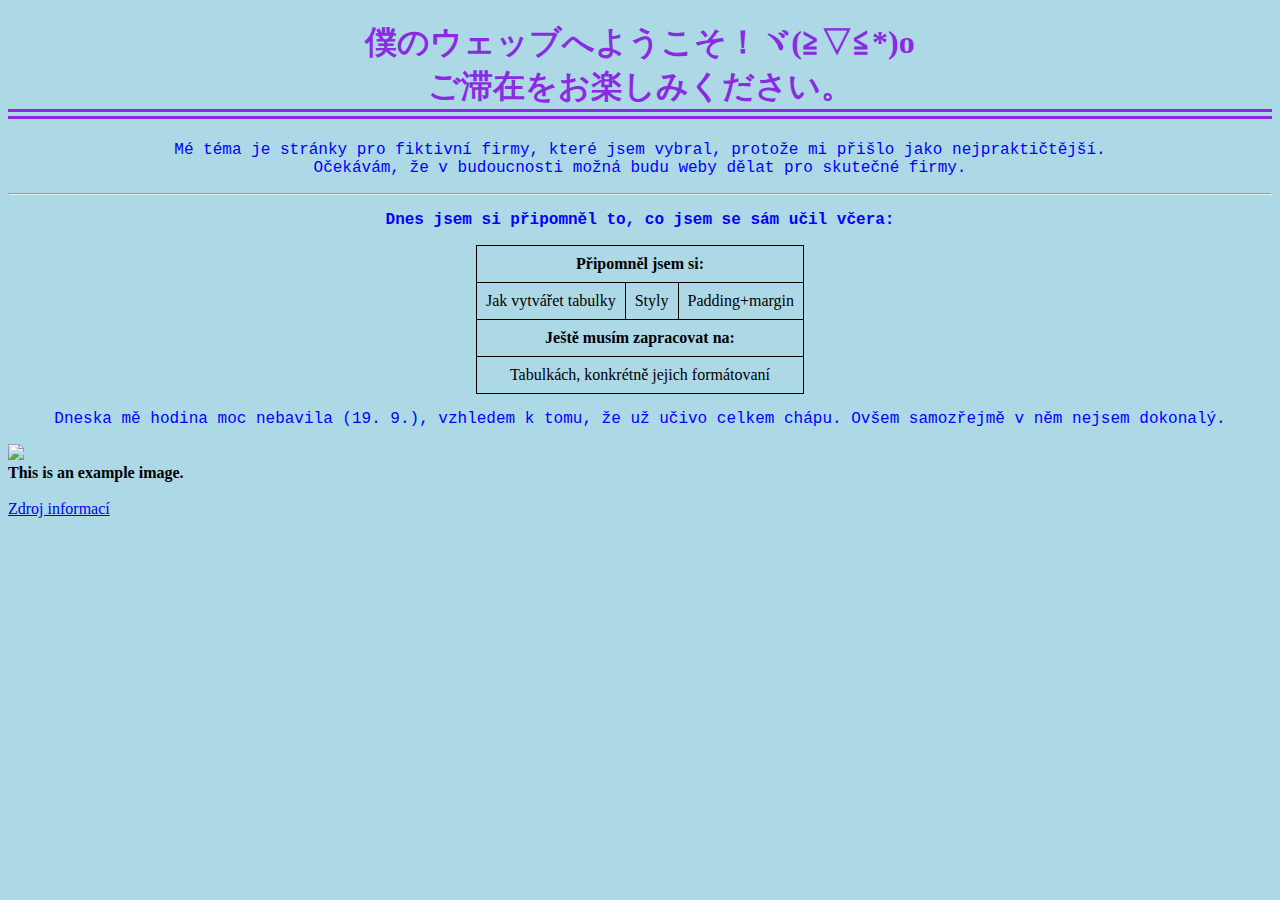
==== index.html @ 4ea6aa87 "fix" ====
<!DOCTYPE html>
<html lang="cs">
    <head>
        <title>Druhý úkol PVA</title>
        <style>
            #headers{
                color: blueviolet;
                border-bottom: double 5px;
                border-width: 10px;
                text-align: center;
            }
            p{
                color: blue;
                text-align:left;
                border-left: 4px;
                border-color: aqua;
                border-radius: 10px;
                text-align: center;
                font-family: 'Courier New', Courier, monospace;
            }
            table, th, td {
  border: 1px solid black;
  border-collapse: collapse;
  text-align: center;
  padding: 9px;
}

table.center {
  margin-left: auto; 
  margin-right: auto;
}
        </style>
    </head>
    <body bgcolor="lightblue">
        <h1 id="headers"> 僕のウェッブへようこそ！ヾ(≧▽≦*)o <br> ご滞在をお楽しみください。</h1>
        <div>
            <p>Mé téma je stránky pro fiktivní firmy, které jsem vybral, 
                protože mi přišlo jako nejpraktičtější.
            <br>
            Očekávám, že v budoucnosti možná budu weby dělat pro skutečné firmy.
            <hr>
        </p>
            <p><b>Dnes jsem si připomněl to, co jsem se sám učil včera:</b></p>
            <div>
                <!--Část kódu pro tabulky jsem zkopíroval ze stránky, která je uvedená ve zdroji. (W3)-->
            <table class="center">
                <tr>
                    <th colspan="3">Připomněl jsem si:</th>
                </tr>
                <tr>
                    <td>Jak vytvářet tabulky</td>
                    <td>Styly</td>
                    <td>Padding+margin</td>
                </tr>
                <th colspan="3">Ještě musím zapracovat na:</th>
                <tr>
                    <td colspan="3">Tabulkách, konkrétně jejich formátovaní</td>
                </tr>
            </table>
        </div>
        <p> Dneska mě hodina moc nebavila (19. 9.), vzhledem k tomu, že už učivo celkem chápu.
            Ovšem samozřejmě v něm nejsem dokonalý.</p>
        <div>
            <img src="example.jpg" width="400">
            <br>
            <b>This is an example image.</b>
        </div>
        <br>
        <a href="https://www.w3schools.com/html/default.asp">Zdroj informací</a>
    </body>
</html>
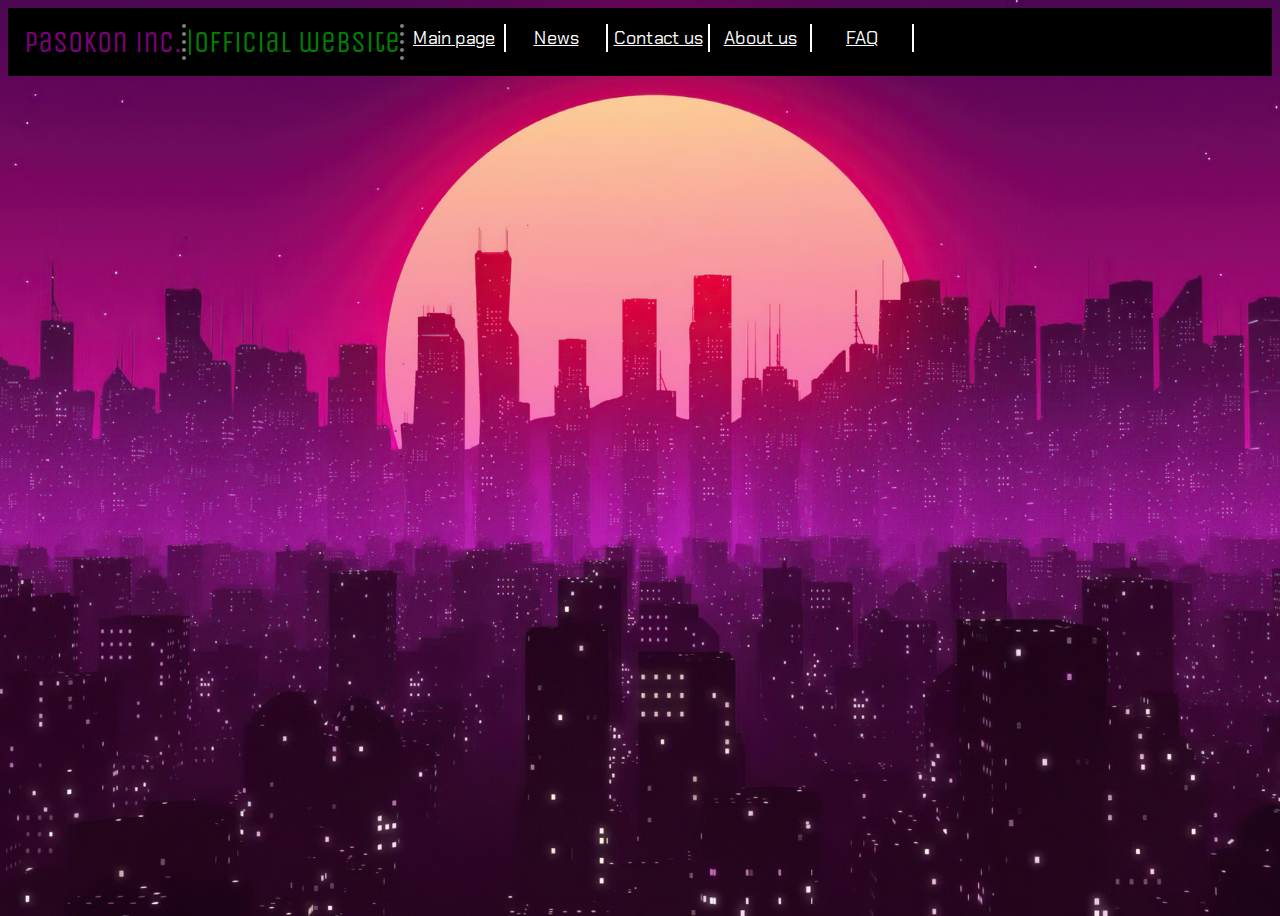
==== commit f1d50894: "Merge branch 'main' of https://github.com/MikulasKovarik/MikulasKovarik3D.github.io" ====
--- a/index.html
+++ b/index.html
@@ -1,71 +1,20 @@
 <!DOCTYPE html>
-<html lang="cs">
-    <head>
-        <title>Druhý úkol PVA</title>
-        <style>
-            #headers{
-                color: blueviolet;
-                border-bottom: double 5px;
-                border-width: 10px;
-                text-align: center;
-            }
-            p{
-                color: blue;
-                text-align:left;
-                border-left: 4px;
-                border-color: aqua;
-                border-radius: 10px;
-                text-align: center;
-                font-family: 'Courier New', Courier, monospace;
-            }
-            table, th, td {
-  border: 1px solid black;
-  border-collapse: collapse;
-  text-align: center;
-  padding: 9px;
-}
-
-table.center {
-  margin-left: auto; 
-  margin-right: auto;
-}
-        </style>
-    </head>
-    <body bgcolor="lightblue">
-        <h1 id="headers"> 僕のウェッブへようこそ！ヾ(≧▽≦*)o <br> ご滞在をお楽しみください。</h1>
-        <div>
-            <p>Mé téma je stránky pro fiktivní firmy, které jsem vybral, 
-                protože mi přišlo jako nejpraktičtější.
-            <br>
-            Očekávám, že v budoucnosti možná budu weby dělat pro skutečné firmy.
-            <hr>
-        </p>
-            <p><b>Dnes jsem si připomněl to, co jsem se sám učil včera:</b></p>
-            <div>
-                <!--Část kódu pro tabulky jsem zkopíroval ze stránky, která je uvedená ve zdroji. (W3)-->
-            <table class="center">
-                <tr>
-                    <th colspan="3">Připomněl jsem si:</th>
-                </tr>
-                <tr>
-                    <td>Jak vytvářet tabulky</td>
-                    <td>Styly</td>
-                    <td>Padding+margin</td>
-                </tr>
-                <th colspan="3">Ještě musím zapracovat na:</th>
-                <tr>
-                    <td colspan="3">Tabulkách, konkrétně jejich formátovaní</td>
-                </tr>
-            </table>
-        </div>
-        <p> Dneska mě hodina moc nebavila (19. 9.), vzhledem k tomu, že už učivo celkem chápu.
-            Ovšem samozřejmě v něm nejsem dokonalý.</p>
-        <div>
-            <img src="example.jpg" width="400">
-            <br>
-            <b>This is an example image.</b>
-        </div>
-        <br>
-        <a href="https://www.w3schools.com/html/default.asp">Zdroj informací</a>
-    </body>
-</html>+<html lang="en">
+<head>
+    <meta charset="UTF-8">
+    <meta name="viewport" content="width=device-width, initial-scale=1.0">
+    <title>Document</title>
+    <link rel="stylesheet" href="style.css"/>
+    
+</head>
+<body id="showcase">
+    <ul id="navbar">
+        <li class="text-primary">Pasokon inc.</li><li class="text-primary" style="color: green;">|Official website </li>
+        <li><a href="default.asp">Main page</a></li>
+        <li><a href="news.asp">News</a></li>
+        <li><a href="contact.asp">Contact us</a></li>
+        <li><a href="about.asp">About us</a></li>
+        <li><a href="faq.asp">FAQ</a></li>
+    </ul>
+</body>
+</html>
--- a/style.css
+++ b/style.css
@@ -0,0 +1,67 @@
+@import url('https://fonts.googleapis.com/css2?family=Chakra+Petch&family=Unica+One&display=swap');
+
+
+#logo {
+    font-family:"Chakra Petch";
+    font-size:2rem
+}
+
+body{
+    font-family:Arial, Helvetica, sans-serif;
+}
+
+#navbar{
+    display: flex;
+    flex-wrap: wrap;
+    padding: 16px;
+    background-color: black;
+}
+
+ul {
+    display: flex;
+    list-style-type: none;
+    margin: 0;
+    padding: 0;
+}
+
+#navbar ul li a {
+    padding: 12px;
+    margin: 0 4px;
+}
+
+#navbar li a {
+    display: block;
+    width: 6rem;
+    font-family: chakra petch;
+    font-size: 18px;
+    border-right: 2px solid;
+    text-align: center;
+}
+
+li {
+    float: left
+}
+.text-primary{
+    color: purple;
+    font-family: unica one;
+    font-size: 30px;
+    border-right: 4px gray dotted;
+
+}
+
+li a:hover {
+    background-color: lime;
+    color: black;
+}
+
+a {
+    display: block;
+    padding: 2px;
+    color: white;
+}
+
+#showcase {
+    background: url(./images/1188016.jpg) no-repeat center center/cover;
+    height: 100vh;
+    color:white;
+}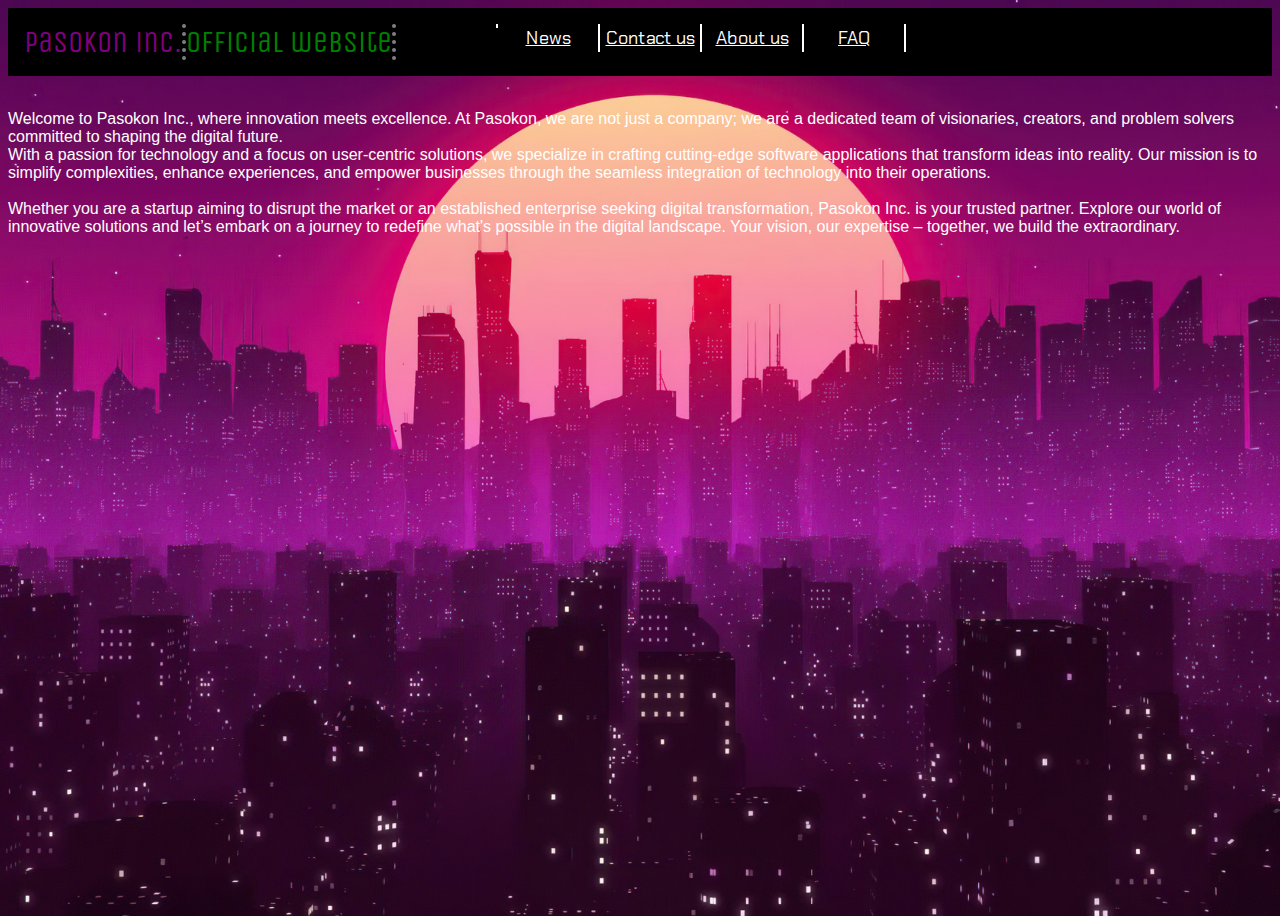
==== commit 89c638a2: "Update" ====
--- a/index.html
+++ b/index.html
@@ -5,16 +5,33 @@
     <meta name="viewport" content="width=device-width, initial-scale=1.0">
     <title>Document</title>
     <link rel="stylesheet" href="style.css"/>
-    
+
+
 </head>
 <body id="showcase">
+    <div>
     <ul id="navbar">
-        <li class="text-primary">Pasokon inc.</li><li class="text-primary" style="color: green;">|Official website </li>
-        <li><a href="default.asp">Main page</a></li>
+        <li class="text-primary">Pasokon inc.</li><li class="text-primary" style="color: green;">Official website </li>
+        <li>
+            <a href="indexxx.html"><i class="fa fa-home" style="color:purple; font-size: 36px; padding-bottom: 0% ;"></i></a>
+        </li>
         <li><a href="news.asp">News</a></li>
         <li><a href="contact.asp">Contact us</a></li>
         <li><a href="about.asp">About us</a></li>
         <li><a href="faq.asp">FAQ</a></li>
     </ul>
+    </div>
+    <br>
+    <p class="center">Welcome to Pasokon Inc., where innovation meets excellence.
+        At Pasokon, we are not just a company; we are a dedicated team of visionaries, creators, and problem solvers committed to shaping the digital future.
+    <br> 
+    With a passion for technology and a focus on user-centric solutions, we specialize in crafting cutting-edge software applications that transform ideas into reality. Our mission is to simplify complexities, enhance experiences, and empower businesses through the seamless integration of technology into their operations. 
+    <br> <br>
+    Whether you are a startup aiming to disrupt the market or an established enterprise seeking digital transformation, Pasokon Inc. is your trusted partner. 
+        Explore our world of innovative solutions and let’s embark on a journey to redefine what's possible in the digital landscape.
+        Your vision, our expertise – together, we build the extraordinary.</p> <br>
+    <p></p>
+    <p></p>
+    <img src="" alt="">
 </body>
 </html>
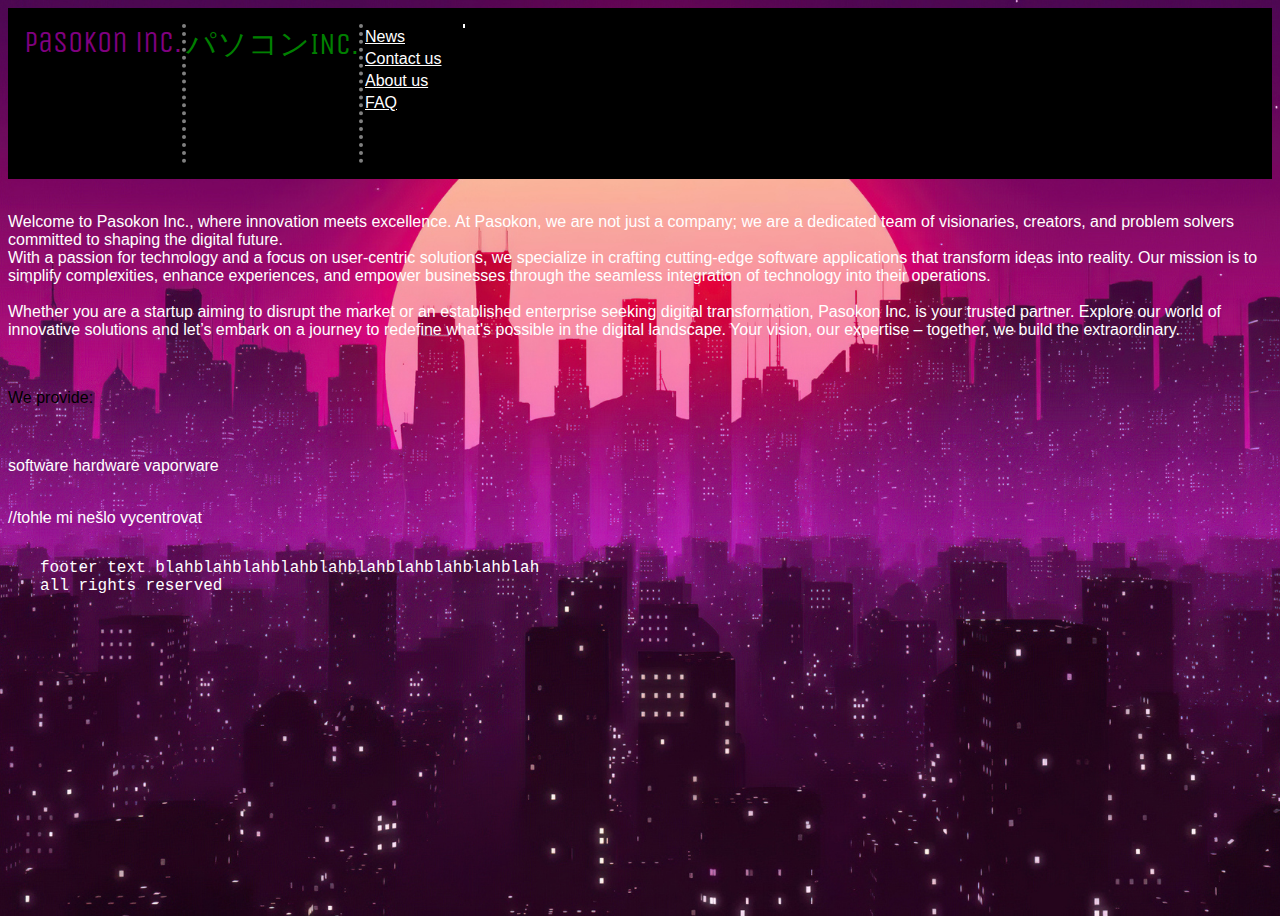
==== commit fc78153f: "commit message" ====
--- a/index.html
+++ b/index.html
@@ -9,29 +9,71 @@
 
 </head>
 <body id="showcase">
+    <!--Navigation bar-->
     <div>
     <ul id="navbar">
-        <li class="text-primary">Pasokon inc.</li><li class="text-primary" style="color: green;">Official website </li>
+        <li class="text-primary">Pasokon inc.</li><li class="text-primary" style="color: green;">パソコンINC. </li>
+        <div class="">
         <li>
             <a href="indexxx.html"><i class="fa fa-home" style="color:purple; font-size: 36px; padding-bottom: 0% ;"></i></a>
         </li>
-        <li><a href="news.asp">News</a></li>
-        <li><a href="contact.asp">Contact us</a></li>
-        <li><a href="about.asp">About us</a></li>
-        <li><a href="faq.asp">FAQ</a></li>
+        <!--Hamburger menu-->
+        <div class="hamburgermenu" id="myLinks">
+        <a href="#news">News</a>
+        <a href="#contact">Contact us</a>
+        <a href="#about">About us</a>
+        <a href="#FAQ">FAQ</a>
+        </div>
+            <a href="javascript:void(0);" class="icon" onclick="myFunction()">
+            <i class="fa fa-bars" style="font-size: 40px; padding: 1rem 2rem;"></i></li>
+          </a>
+          <div>
+            <!--javascript z W3Schools pro hamburger menu-->
+            <script>
+            function myFunction() {
+              var x = document.getElementById("myLinks");
+              if (x.style.display === "block") {
+                x.style.display = "none";
+              } else {
+                x.style.display = "block";
+              }
+            }
+            </script>
+            </div>
     </ul>
     </div>
+    <!--Introductory text-->
+    <section>
     <br>
-    <p class="center">Welcome to Pasokon Inc., where innovation meets excellence.
-        At Pasokon, we are not just a company; we are a dedicated team of visionaries, creators, and problem solvers committed to shaping the digital future.
+    <p class="center paragraph">Welcome to Pasokon Inc., where innovation meets excellence.
+    At Pasokon, we are not just a company; we are a dedicated team of visionaries, creators, and problem solvers committed to shaping the digital future.
     <br> 
     With a passion for technology and a focus on user-centric solutions, we specialize in crafting cutting-edge software applications that transform ideas into reality. Our mission is to simplify complexities, enhance experiences, and empower businesses through the seamless integration of technology into their operations. 
     <br> <br>
     Whether you are a startup aiming to disrupt the market or an established enterprise seeking digital transformation, Pasokon Inc. is your trusted partner. 
-        Explore our world of innovative solutions and let’s embark on a journey to redefine what's possible in the digital landscape.
-        Your vision, our expertise – together, we build the extraordinary.</p> <br>
-    <p></p>
-    <p></p>
-    <img src="" alt="">
+    Explore our world of innovative solutions and let’s embark on a journey to redefine what's possible in the digital landscape.
+    Your vision, our expertise – together, we build the extraordinary.</p> <br>
+    </section>
+    <section>
+        <span class="other">
+            <p style="color: black">We provide:</p>
+            <br>
+            <div id="icons">
+                <i class="fa fa-desktop" style="font-size: 38px;"></i>
+            </div>
+            <div id="icons">
+                <i class="fa fa-keyboard-o" style="font-size: 38px;"></i>
+            </div>
+            <div id="icons">
+                <i class="fa fa-window-restore" style="font-size: 38px;"></i>
+            </div>
+            <p>software hardware vaporware</p> <br>
+            //tohle mi nešlo vycentrovat
+        </span>
+    </section>
+    <footer style="padding: 2rem; font-family: 'Courier New', Courier, monospace;">
+        footer text blahblahblahblahblahblahblahblahblahblah <br>
+        all rights reserved
+    </footer>
 </body>
 </html>
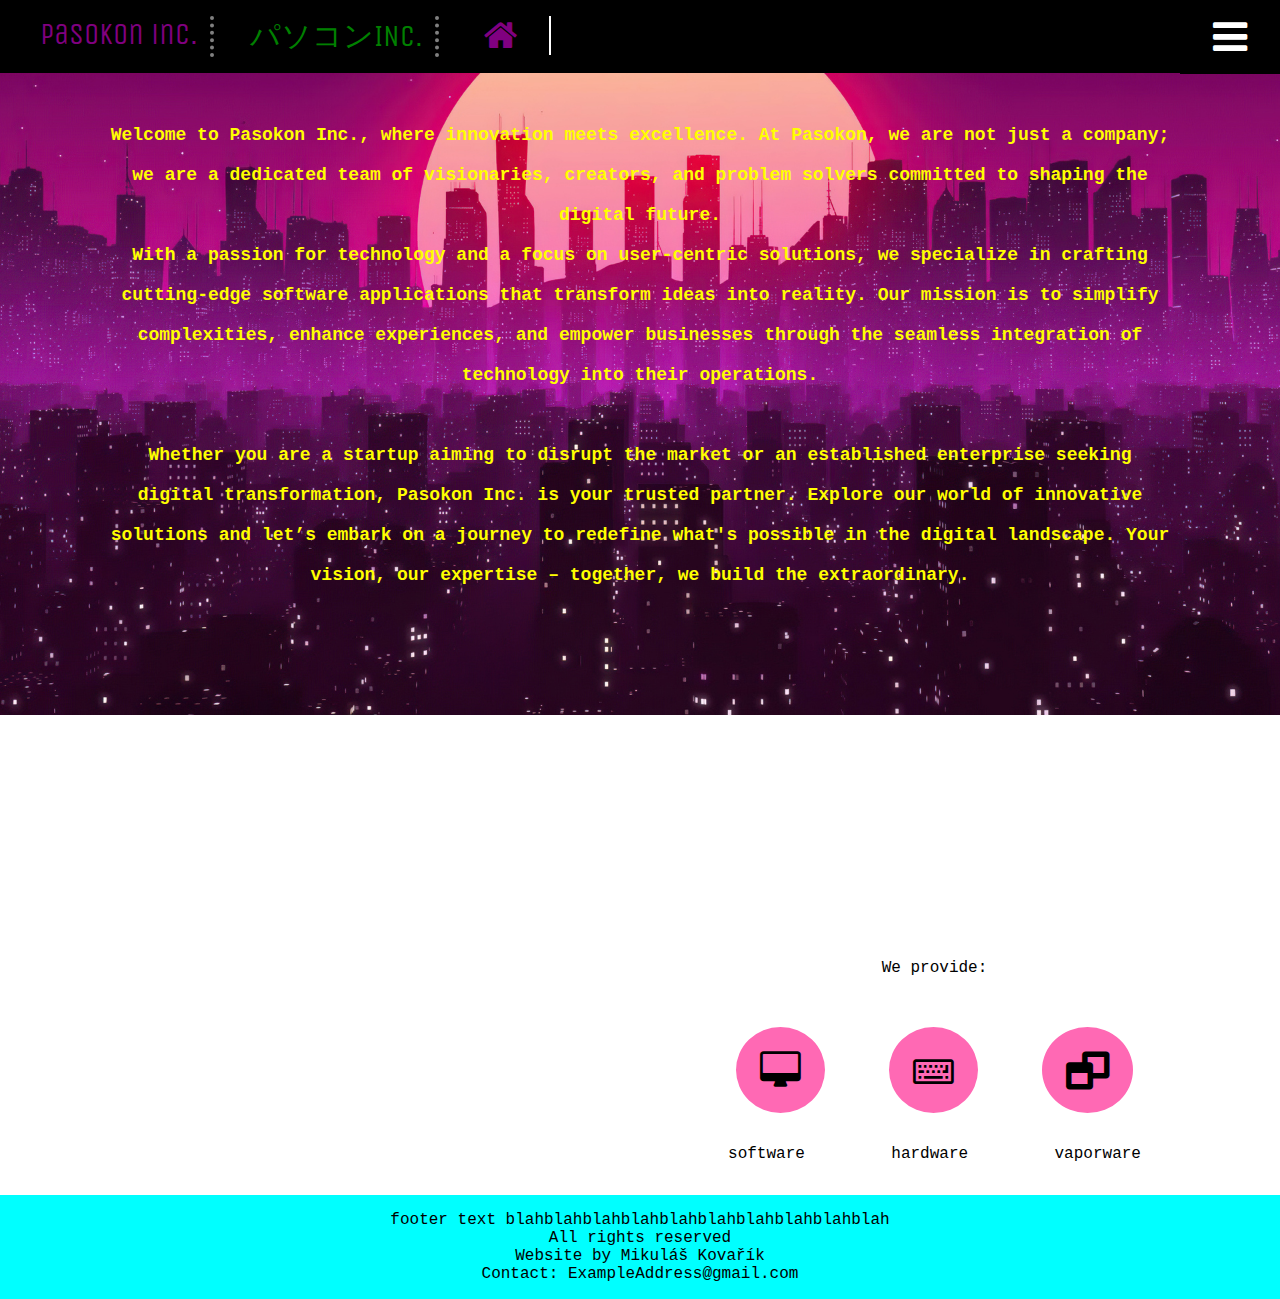
==== commit 179fea1d: "Message" ====
--- a/index.html
+++ b/index.html
@@ -67,13 +67,14 @@
             <div id="icons">
                 <i class="fa fa-window-restore" style="font-size: 38px;"></i>
             </div>
-            <p>software hardware vaporware</p> <br>
-            //tohle mi nešlo vycentrovat
+            <p>software &nbsp;&nbsp;&nbsp;&nbsp;&nbsp;&nbsp;&nbsp; hardware &nbsp;&nbsp;&nbsp;&nbsp;&nbsp;&nbsp;&nbsp; vaporware</p>
         </span>
     </section>
-    <footer style="padding: 2rem; font-family: 'Courier New', Courier, monospace;">
+    <footer>
         footer text blahblahblahblahblahblahblahblahblahblah <br>
-        all rights reserved
+        All rights reserved <br>
+        Website by Mikuláš Kovařík <br>
+        Contact: ExampleAddress@gmail.com
     </footer>
 </body>
 </html>
--- a/style.css
+++ b/style.css
@@ -1,9 +1,13 @@
 @import url('https://fonts.googleapis.com/css2?family=Chakra+Petch&family=Unica+One&display=swap');
-
+@import url("https://cdnjs.cloudflare.com/ajax/libs/font-awesome/4.7.0/css/font-awesome.min.css");
 
 #logo {
-    font-family:"Chakra Petch";
     font-size:2rem
+}
+
+*{
+    margin: 0;
+    padding: 0;
 }
 
 body{
@@ -15,6 +19,19 @@
     flex-wrap: wrap;
     padding: 16px;
     background-color: black;
+    overflow: hidden;
+}
+
+#navbar a{
+    display: none;
+}
+
+#navbar a.icon{
+  background: black;
+  display: block;
+  position: absolute;
+  right: 0;
+  top: 0;
 }
 
 ul {
@@ -24,7 +41,7 @@
     padding: 0;
 }
 
-#navbar ul li a {
+#navbar ul li a{
     padding: 12px;
     margin: 0 4px;
 }
@@ -38,6 +55,14 @@
     text-align: center;
 }
 
+--primary-color {
+    color:purple;
+}
+
+--secondary-color {
+    color:yellow;
+}
+
 li {
     float: left
 }
@@ -46,22 +71,108 @@
     font-family: unica one;
     font-size: 30px;
     border-right: 4px gray dotted;
-
+    padding: 0px 12px;
+    margin: 0px 12px;
 }
 
-li a:hover {
+.paragraph{
+    font-family: 'Courier New', Courier, monospace;
+    font-size: 18px;
+    text-align: center;
+    color: yellow;
+    font-weight:bolder;
+    padding: 24px 108px;
+}
+
+.center{
+    line-height: 40px;
+    height: 50px;
+    display: flex;
+    flex: wrap;
+}
+
+#navbar li a:hover {
     background-color: lime;
     color: black;
 }
 
 a {
     display: block;
-    padding: 2px;
+    padding: 1px;
     color: white;
 }
 
 #showcase {
     background: url(./images/1188016.jpg) no-repeat center center/cover;
-    height: 100vh;
-    color:white;
-}+    height: 70vh;
+}
+
+.other{
+    margin-top: 80vh;
+    padding:2rem;
+    padding-left: 44rem;
+    display: inline-table;
+    text-align: center;
+    color: black;
+    font-family:'Courier New', Courier, monospace;
+}
+#icons{
+    background-color: hotpink;
+    border: 1.5rem solid;
+    border-color: hotpink;
+    border-radius: 100%;
+    display:inline-table;
+    margin:2rem;
+    width:12px;
+    height:12px;
+}
+
+.hamburgermenu{
+    overflow: hidden;
+    position:relative;
+    background-color: #333;
+}
+
+.hamburgermenu #mylinks{
+    display:none;
+}
+
+.hamburgermenu a {
+    padding: 14px 16px;
+    color:purple;
+    text-decoration: none;
+    font-size: 24px;
+    background-color: white;
+    display:block;
+
+}
+
+.hamburgermenu a.icon {
+    display: block;
+    position: absolute;
+    right: 0;
+    top: 0;
+    color:yellow;
+    background-color: hotpink;
+  }
+
+.hamburgermenu:hover{
+    color:black;
+    background-color: green;
+}
+
+.mobile-container {
+    max-width: 480px;
+    margin: auto;
+    background-color: #555;
+    height: 500px;
+    color: white;
+    border-radius: 10px;
+  }
+  
+  footer {
+    background-color: aqua;
+    font-family:'Courier New', Courier, monospace;
+    text-align: center;
+    padding: 1rem;
+  }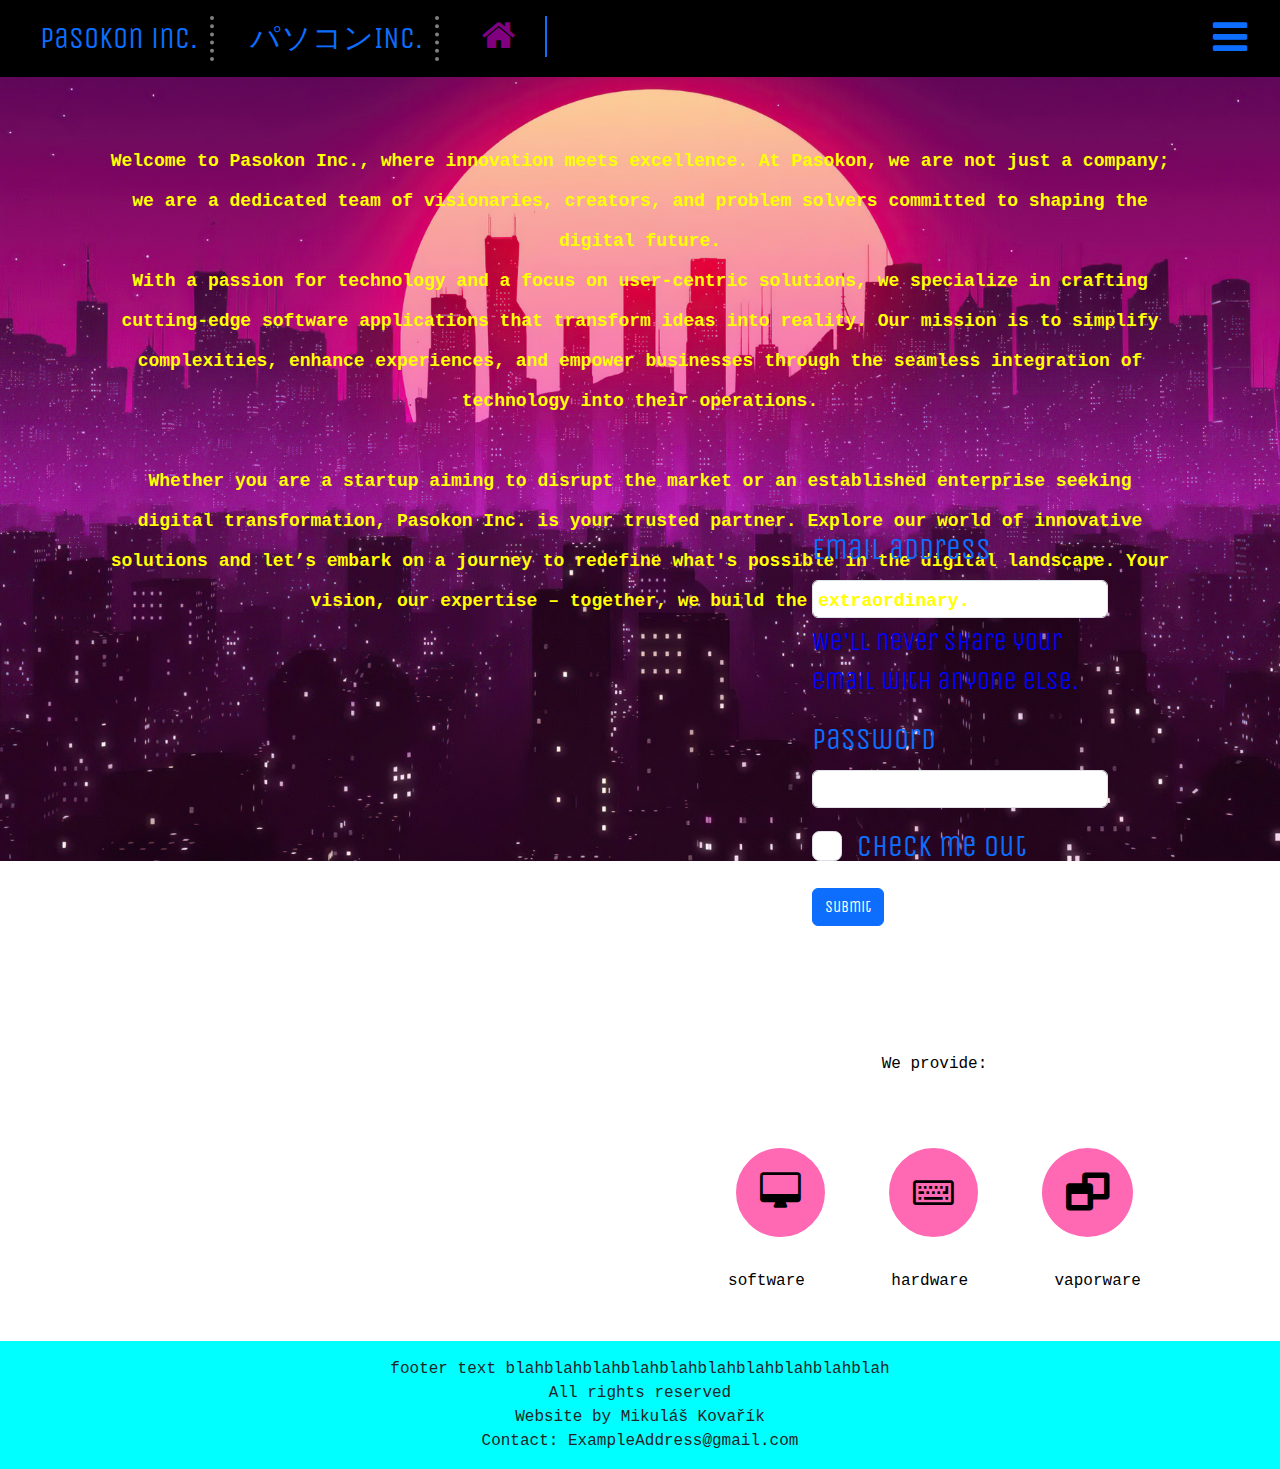
==== commit 27006dea: "Obligatory commit message" ====
--- a/index.html
+++ b/index.html
@@ -5,6 +5,7 @@
     <meta name="viewport" content="width=device-width, initial-scale=1.0">
     <title>Document</title>
     <link rel="stylesheet" href="style.css"/>
+    <link rel="stylesheet" href="./css/bootstrap.css">
 
 
 </head>
@@ -41,6 +42,7 @@
             </script>
             </div>
     </ul>
+
     </div>
     <!--Introductory text-->
     <section>
@@ -54,6 +56,24 @@
     Explore our world of innovative solutions and let’s embark on a journey to redefine what's possible in the digital landscape.
     Your vision, our expertise – together, we build the extraordinary.</p> <br>
     </section>
+        <!--Bootstrap form-->
+        <form class="text-primary" style="width: 20rem; margin-top: 20rem; margin-left: 50rem; border:0px">
+            <div class="mb-3">
+              <label for="exampleInputEmail1" class="form-label">Email address</label>
+              <input type="email" class="form-control" id="exampleInputEmail1" aria-describedby="emailHelp">
+              <div style="color:blue" id="emailHelp" class="form-text">We'll never share your email with anyone else.</div>
+            </div>
+            <div class="mb-3">
+              <label for="exampleInputPassword1" class="form-label">Password</label>
+              <input type="password" class="form-control" id="exampleInputPassword1">
+            </div>
+            <div class="mb-3 form-check">
+              <input type="checkbox" class="form-check-input" id="exampleCheck1">
+              <label class="form-check-label" for="exampleCheck1">Check me out</label>
+            </div>
+            <button type="submit" class="btn btn-primary">Submit</button>
+          </form> 
+
     <section>
         <span class="other">
             <p style="color: black">We provide:</p>
--- a/style.css
+++ b/style.css
@@ -108,7 +108,7 @@
 }
 
 .other{
-    margin-top: 80vh;
+    margin-top: 10vh;
     padding:2rem;
     padding-left: 44rem;
     display: inline-table;
@@ -175,4 +175,6 @@
     font-family:'Courier New', Courier, monospace;
     text-align: center;
     padding: 1rem;
-  }+  }
+
+  